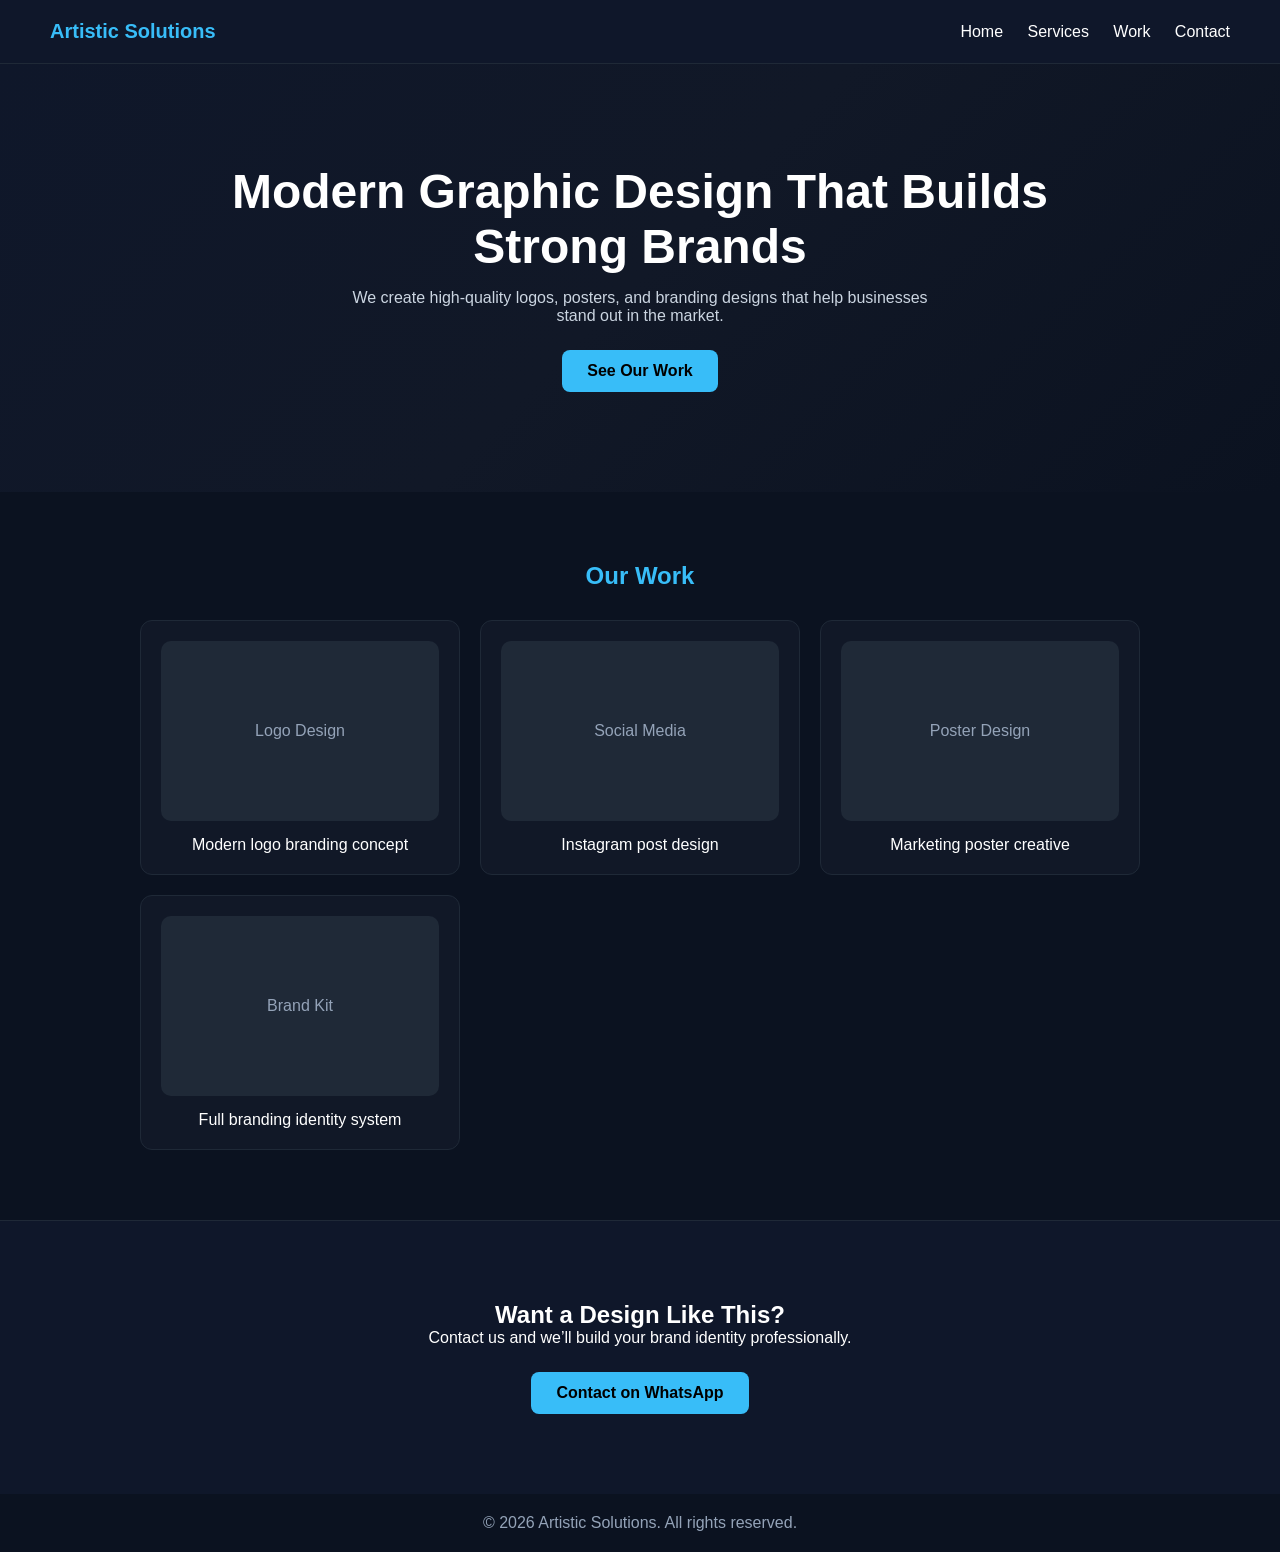
==== graphic-design.html @ 1f58fb9c "graphic-design.html" ====
<!DOCTYPE html>
<html lang="en">
<head>
  <meta charset="UTF-8" />
  <meta name="viewport" content="width=device-width, initial-scale=1.0" />
  <title>Graphic Design - Artistic Solutions</title>

  <style>
    *{
      margin:0;
      padding:0;
      box-sizing:border-box;
      font-family:Arial, sans-serif;
    }

    body{
      background:#0b1220;
      color:#fff;
    }

    /* NAV */
    nav{
      display:flex;
      justify-content:space-between;
      align-items:center;
      padding:20px 50px;
      position:sticky;
      top:0;
      background:#0f172a;
      border-bottom:1px solid #1f2937;
    }

    nav h2{
      color:#38bdf8;
      font-size:20px;
    }

    nav a{
      color:#fff;
      text-decoration:none;
      margin-left:20px;
    }

    nav a:hover{
      color:#38bdf8;
    }

    /* HERO */
    .hero{
      padding:100px 20px;
      text-align:center;
      background:linear-gradient(135deg,#0f172a,#111827,#0b1220);
    }

    .hero h1{
      font-size:48px;
      max-width:900px;
      margin:auto;
    }

    .hero p{
      margin-top:15px;
      color:#cbd5e1;
      max-width:600px;
      margin-left:auto;
      margin-right:auto;
    }

    .btn{
      display:inline-block;
      margin-top:25px;
      padding:12px 25px;
      background:#38bdf8;
      color:#000;
      font-weight:bold;
      border-radius:8px;
      text-decoration:none;
    }

    /* SECTION */
    .section{
      padding:70px 20px;
      text-align:center;
    }

    .section h2{
      color:#38bdf8;
      margin-bottom:20px;
    }

    /* GRID */
    .grid{
      display:grid;
      grid-template-columns:repeat(auto-fit,minmax(250px,1fr));
      gap:20px;
      max-width:1000px;
      margin:auto;
      margin-top:30px;
    }

    .card{
      background:#111827;
      padding:20px;
      border-radius:12px;
      border:1px solid #1f2937;
      transition:0.3s;
    }

    .card:hover{
      transform:translateY(-8px);
      border-color:#38bdf8;
    }

    .img-box{
      height:180px;
      background:#1f2937;
      border-radius:10px;
      margin-bottom:15px;
      display:flex;
      align-items:center;
      justify-content:center;
      color:#94a3b8;
    }

    /* CTA */
    .cta{
      text-align:center;
      padding:80px 20px;
      background:#0f172a;
      border-top:1px solid #1f2937;
    }

    footer{
      text-align:center;
      padding:20px;
      color:#94a3b8;
    }
  </style>
</head>
<body>

  <!-- NAV -->
  <nav>
    <h2>Artistic Solutions</h2>
    <div>
      <a href="index.html">Home</a>
      <a href="index.html#services">Services</a>
      <a href="#portfolio">Work</a>
      <a href="#contact">Contact</a>
    </div>
  </nav>

  <!-- HERO -->
  <section class="hero">
    <h1>Modern Graphic Design That Builds Strong Brands</h1>
    <p>We create high-quality logos, posters, and branding designs that help businesses stand out in the market.</p>
    <a class="btn" href="#portfolio">See Our Work</a>
  </section>

  <!-- PORTFOLIO -->
  <section class="section" id="portfolio">
    <h2>Our Work</h2>

    <div class="grid">

      <div class="card">
        <div class="img-box">Logo Design</div>
        <p>Modern logo branding concept</p>
      </div>

      <div class="card">
        <div class="img-box">Social Media</div>
        <p>Instagram post design</p>
      </div>

      <div class="card">
        <div class="img-box">Poster Design</div>
        <p>Marketing poster creative</p>
      </div>

      <div class="card">
        <div class="img-box">Brand Kit</div>
        <p>Full branding identity system</p>
      </div>

    </div>
  </section>

  <!-- CTA -->
  <section class="cta" id="contact">
    <h2>Want a Design Like This?</h2>
    <p>Contact us and we’ll build your brand identity professionally.</p>
    <a class="btn" href="https://wa.me/92XXXXXXXXXX">Contact on WhatsApp</a>
  </section>

  <footer>
    © 2026 Artistic Solutions. All rights reserved.
  </footer>

</body>
</html>
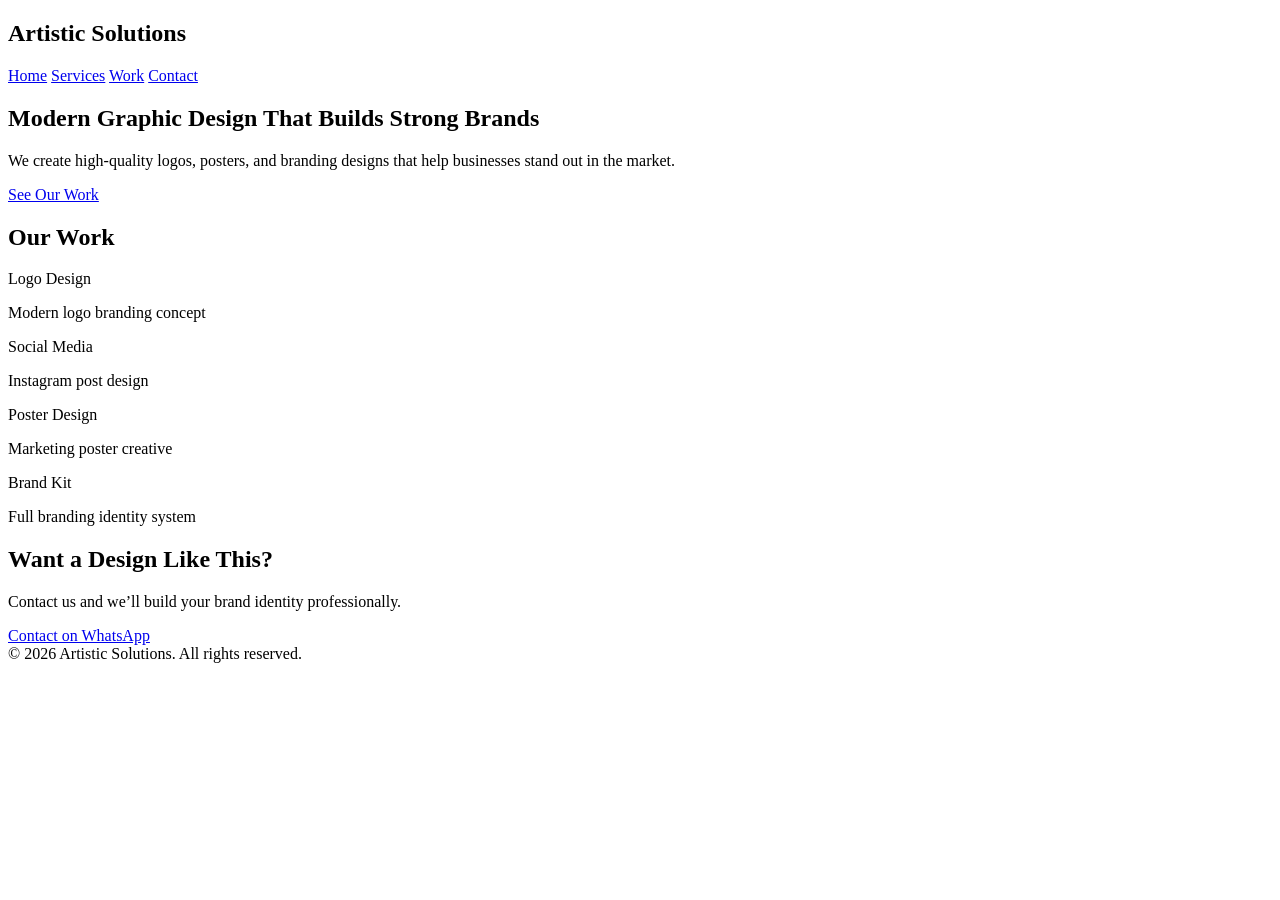
==== commit 9a9f2ac4: "Update graphic-design.html" ====
--- a/graphic-design.html
+++ b/graphic-design.html
@@ -5,137 +5,7 @@
   <meta name="viewport" content="width=device-width, initial-scale=1.0" />
   <title>Graphic Design - Artistic Solutions</title>
 
-  <style>
-    *{
-      margin:0;
-      padding:0;
-      box-sizing:border-box;
-      font-family:Arial, sans-serif;
-    }
-
-    body{
-      background:#0b1220;
-      color:#fff;
-    }
-
-    /* NAV */
-    nav{
-      display:flex;
-      justify-content:space-between;
-      align-items:center;
-      padding:20px 50px;
-      position:sticky;
-      top:0;
-      background:#0f172a;
-      border-bottom:1px solid #1f2937;
-    }
-
-    nav h2{
-      color:#38bdf8;
-      font-size:20px;
-    }
-
-    nav a{
-      color:#fff;
-      text-decoration:none;
-      margin-left:20px;
-    }
-
-    nav a:hover{
-      color:#38bdf8;
-    }
-
-    /* HERO */
-    .hero{
-      padding:100px 20px;
-      text-align:center;
-      background:linear-gradient(135deg,#0f172a,#111827,#0b1220);
-    }
-
-    .hero h1{
-      font-size:48px;
-      max-width:900px;
-      margin:auto;
-    }
-
-    .hero p{
-      margin-top:15px;
-      color:#cbd5e1;
-      max-width:600px;
-      margin-left:auto;
-      margin-right:auto;
-    }
-
-    .btn{
-      display:inline-block;
-      margin-top:25px;
-      padding:12px 25px;
-      background:#38bdf8;
-      color:#000;
-      font-weight:bold;
-      border-radius:8px;
-      text-decoration:none;
-    }
-
-    /* SECTION */
-    .section{
-      padding:70px 20px;
-      text-align:center;
-    }
-
-    .section h2{
-      color:#38bdf8;
-      margin-bottom:20px;
-    }
-
-    /* GRID */
-    .grid{
-      display:grid;
-      grid-template-columns:repeat(auto-fit,minmax(250px,1fr));
-      gap:20px;
-      max-width:1000px;
-      margin:auto;
-      margin-top:30px;
-    }
-
-    .card{
-      background:#111827;
-      padding:20px;
-      border-radius:12px;
-      border:1px solid #1f2937;
-      transition:0.3s;
-    }
-
-    .card:hover{
-      transform:translateY(-8px);
-      border-color:#38bdf8;
-    }
-
-    .img-box{
-      height:180px;
-      background:#1f2937;
-      border-radius:10px;
-      margin-bottom:15px;
-      display:flex;
-      align-items:center;
-      justify-content:center;
-      color:#94a3b8;
-    }
-
-    /* CTA */
-    .cta{
-      text-align:center;
-      padding:80px 20px;
-      background:#0f172a;
-      border-top:1px solid #1f2937;
-    }
-
-    footer{
-      text-align:center;
-      padding:20px;
-      color:#94a3b8;
-    }
-  </style>
+ 
 </head>
 <body>
 
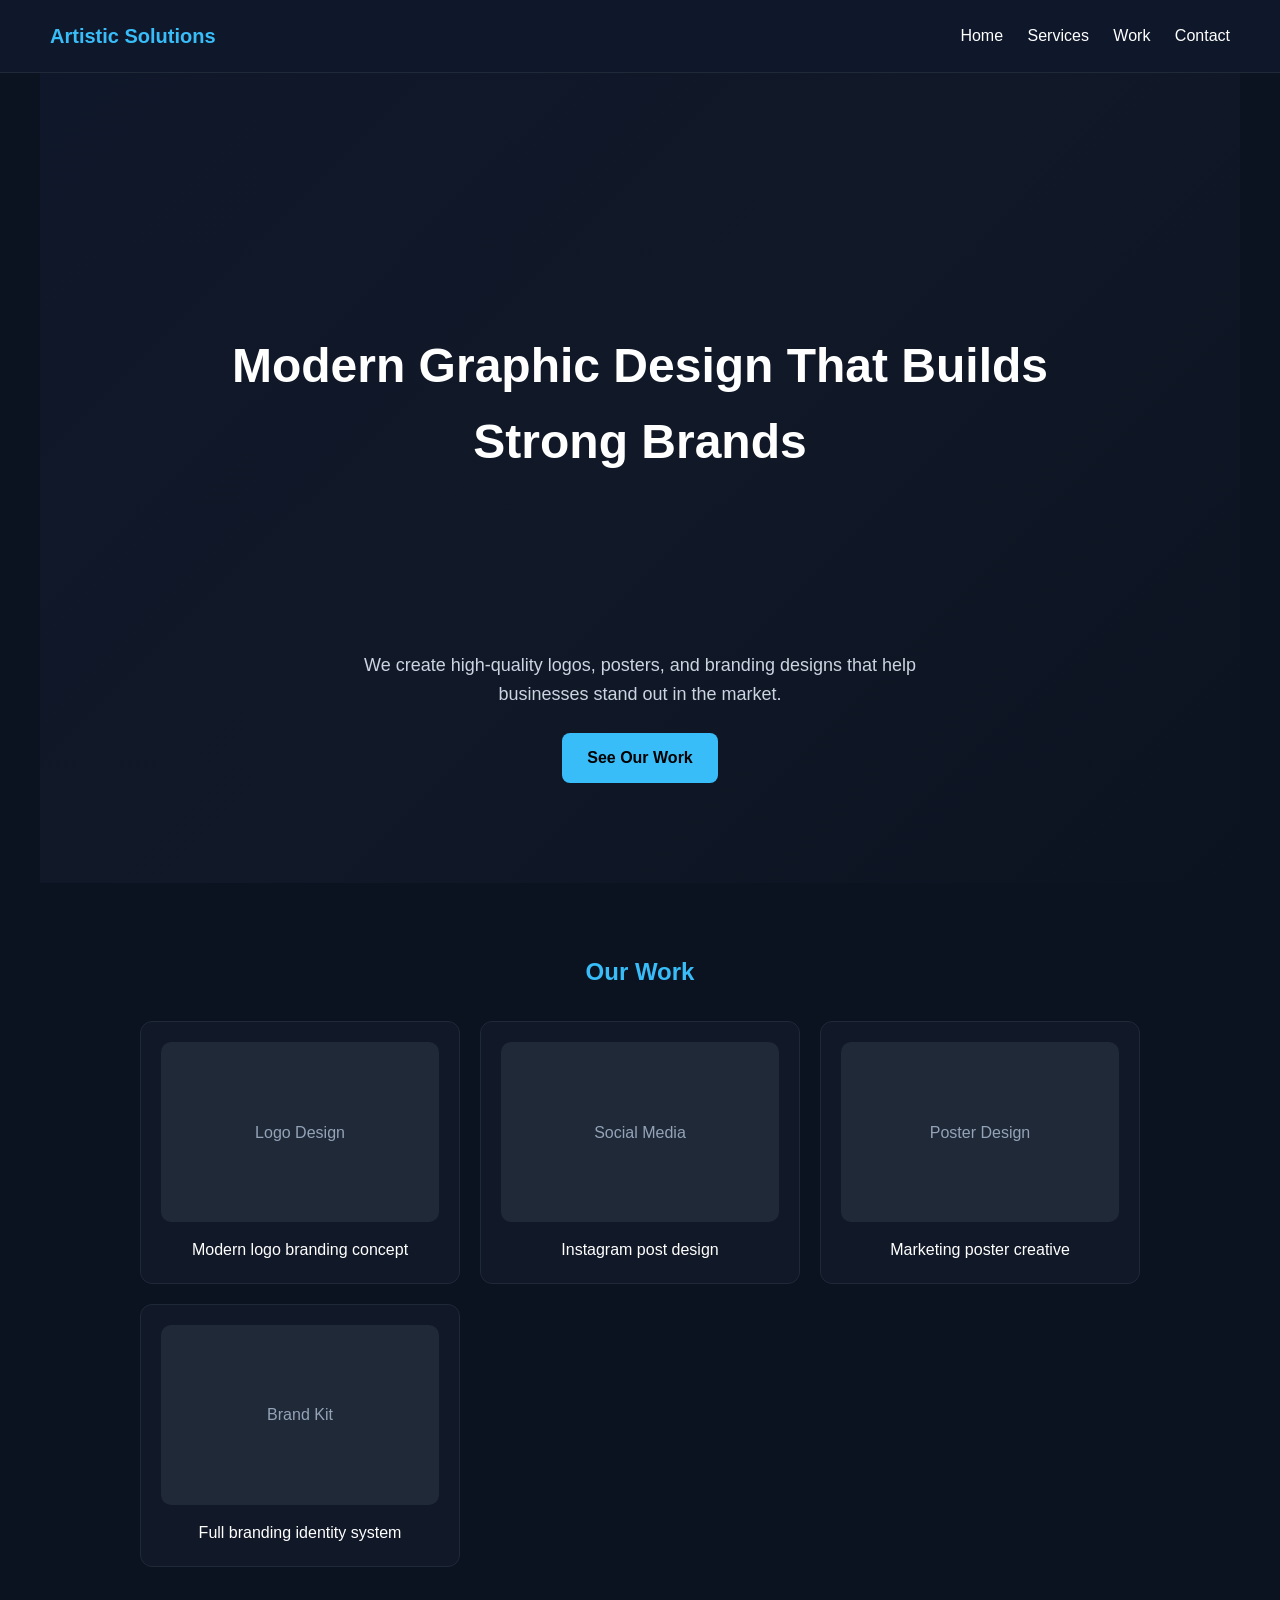
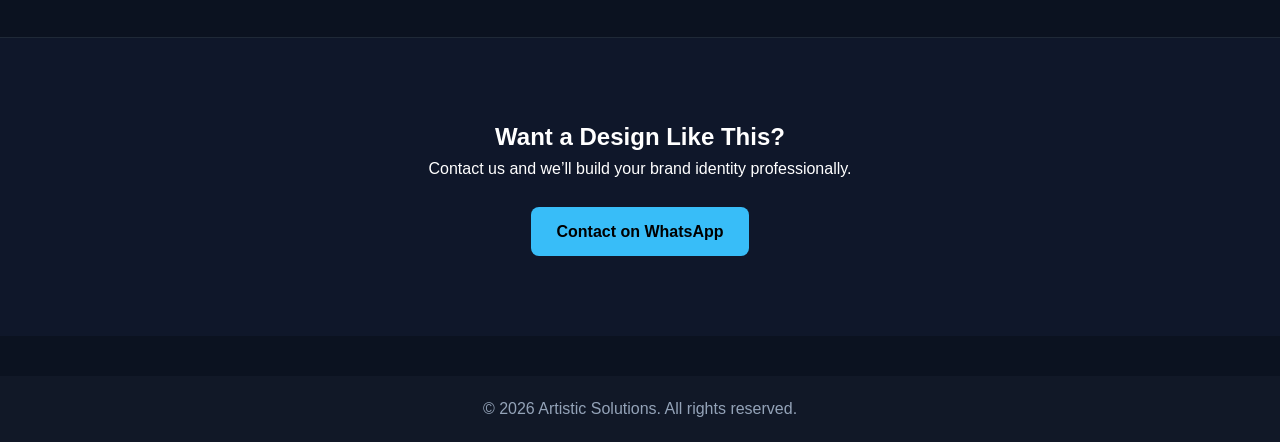
==== commit 7a8290c9: "Update graphic-design.html" ====
--- a/graphic-design.html
+++ b/graphic-design.html
@@ -4,7 +4,7 @@
   <meta charset="UTF-8" />
   <meta name="viewport" content="width=device-width, initial-scale=1.0" />
   <title>Graphic Design - Artistic Solutions</title>
-
+<link rel="stylesheet" href="style.css">
  
 </head>
 <body>
--- a/style.css
+++ b/style.css
@@ -0,0 +1,271 @@
+* {
+  margin: 0;
+  padding: 0;
+  box-sizing: border-box;
+  font-family: Arial, sans-serif;
+}
+
+body {
+  background: #0f172a;
+  color: white;
+  line-height: 1.6;
+}
+
+/* HEADER */
+header {
+  width: 100%;
+  max-width: 1200px;
+  margin: auto;
+  display: flex;
+  justify-content: space-between;
+  align-items: center;
+  padding: 15px 20px;
+  background: #111827;
+  position: sticky;
+  top: 0;
+  z-index: 1000;
+}
+
+.logo img {
+  height: 60px;
+  width: auto;
+  display: block;
+}
+
+nav {
+  display: flex;
+  gap: 20px;
+}
+
+nav a {
+  color: white;
+  text-decoration: none;
+  transition: 0.3s;
+}
+
+nav a:hover {
+  color: #38bdf8;
+}
+
+/* HERO */
+.hero {
+  height: 90vh;
+  max-width: 1200px;
+  margin: auto;
+  display: flex;
+  flex-direction: column;
+  justify-content: center;
+  align-items: center;
+  text-align: center;
+  padding: 20px;
+  background: linear-gradient(to right, #0f172a, #1e293b);
+}
+
+.hero h1 {
+  font-size: 48px;
+  margin-bottom: 15px;
+}
+
+.hero p {
+  font-size: 18px;
+  max-width: 600px;
+  color: #cbd5e1;
+}
+
+.btn {
+  margin-top: 20px;
+  padding: 12px 25px;
+  background: #38bdf8;
+  color: black;
+  font-weight: bold;
+  border-radius: 8px;
+  text-decoration: none;
+}
+
+/* SECTIONS */
+.section {
+  max-width: 1100px;
+  margin: auto;
+  padding: 80px 20px;
+  text-align: center;
+}
+
+/* CARDS */
+.cards {
+  display: grid;
+  grid-template-columns: repeat(auto-fit, minmax(240px, 1fr));
+  gap: 25px;
+  margin-top: 30px;
+}
+
+.card {
+  background: #1e293b;
+  padding: 20px;
+  border-radius: 10px;
+  transition: 0.3s;
+}
+
+.card:hover {
+  transform: translateY(-5px);
+  background: #334155;
+}
+
+/* FOOTER */
+footer {
+  text-align: center;
+  padding: 20px;
+  background: #111827;
+  margin-top: 40px;
+  color: #94a3b8;
+}
+
+/* MOBILE FIX */
+@media (max-width: 768px) {
+
+  header {
+    flex-direction: column;
+    gap: 10px;
+  }
+
+  nav {
+    flex-wrap: wrap;
+    justify-content: center;
+  }
+
+  .hero h1 {
+    font-size: 32px;
+  }
+}
+
+
+ <style>
+    *{
+      margin:0;
+      padding:0;
+      box-sizing:border-box;
+      font-family:Arial, sans-serif;
+    }
+
+    body{
+      background:#0b1220;
+      color:#fff;
+    }
+
+    /* NAV */
+    nav{
+      display:flex;
+      justify-content:space-between;
+      align-items:center;
+      padding:20px 50px;
+      position:sticky;
+      top:0;
+      background:#0f172a;
+      border-bottom:1px solid #1f2937;
+    }
+
+    nav h2{
+      color:#38bdf8;
+      font-size:20px;
+    }
+
+    nav a{
+      color:#fff;
+      text-decoration:none;
+      margin-left:20px;
+    }
+
+    nav a:hover{
+      color:#38bdf8;
+    }
+
+    /* HERO */
+    .hero{
+      padding:100px 20px;
+      text-align:center;
+      background:linear-gradient(135deg,#0f172a,#111827,#0b1220);
+    }
+
+    .hero h1{
+      font-size:48px;
+      max-width:900px;
+      margin:auto;
+    }
+
+    .hero p{
+      margin-top:15px;
+      color:#cbd5e1;
+      max-width:600px;
+      margin-left:auto;
+      margin-right:auto;
+    }
+
+    .btn{
+      display:inline-block;
+      margin-top:25px;
+      padding:12px 25px;
+      background:#38bdf8;
+      color:#000;
+      font-weight:bold;
+      border-radius:8px;
+      text-decoration:none;
+    }
+
+    /* SECTION */
+    .section{
+      padding:70px 20px;
+      text-align:center;
+    }
+
+    .section h2{
+      color:#38bdf8;
+      margin-bottom:20px;
+    }
+
+    /* GRID */
+    .grid{
+      display:grid;
+      grid-template-columns:repeat(auto-fit,minmax(250px,1fr));
+      gap:20px;
+      max-width:1000px;
+      margin:auto;
+      margin-top:30px;
+    }
+
+    .card{
+      background:#111827;
+      padding:20px;
+      border-radius:12px;
+      border:1px solid #1f2937;
+      transition:0.3s;
+    }
+
+    .card:hover{
+      transform:translateY(-8px);
+      border-color:#38bdf8;
+    }
+
+    .img-box{
+      height:180px;
+      background:#1f2937;
+      border-radius:10px;
+      margin-bottom:15px;
+      display:flex;
+      align-items:center;
+      justify-content:center;
+      color:#94a3b8;
+    }
+
+    /* CTA */
+    .cta{
+      text-align:center;
+      padding:80px 20px;
+      background:#0f172a;
+      border-top:1px solid #1f2937;
+    }
+
+    footer{
+      text-align:center;
+      padding:20px;
+      color:#94a3b8;
+    }
+  </style>
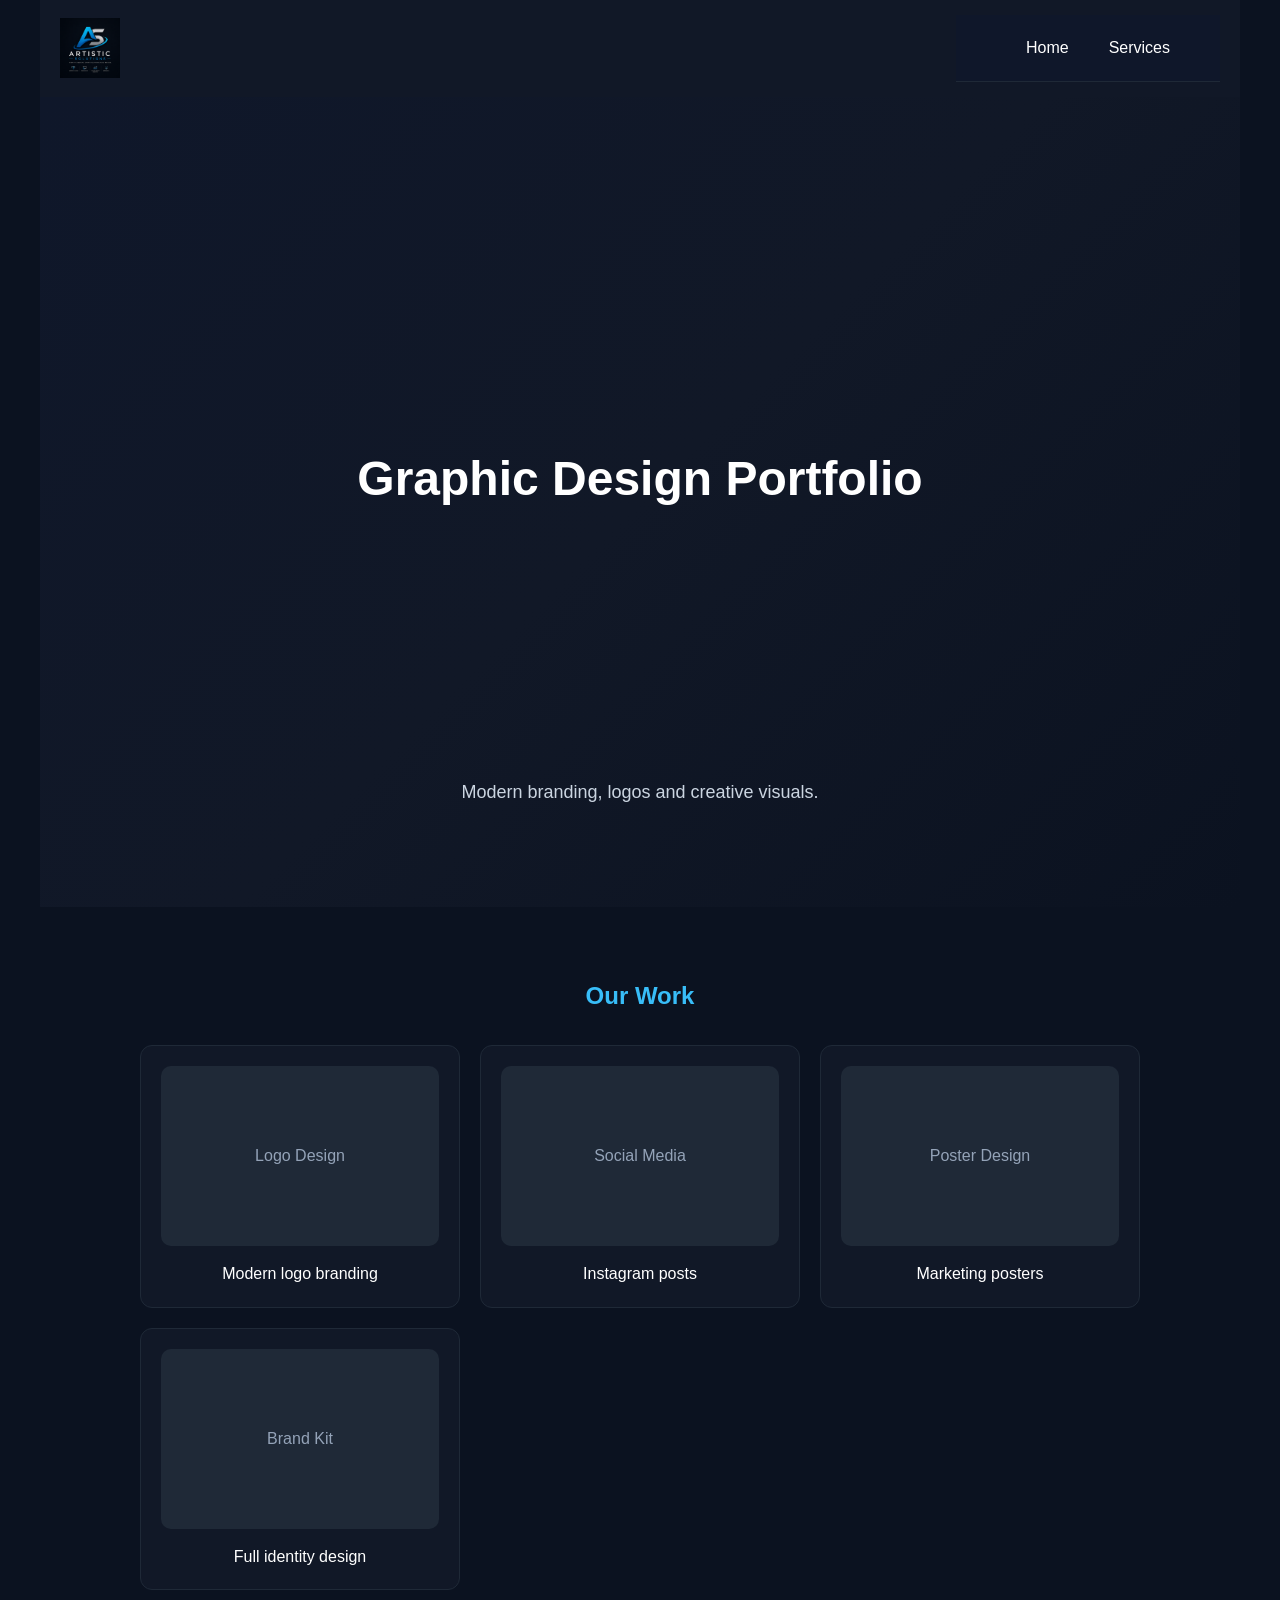
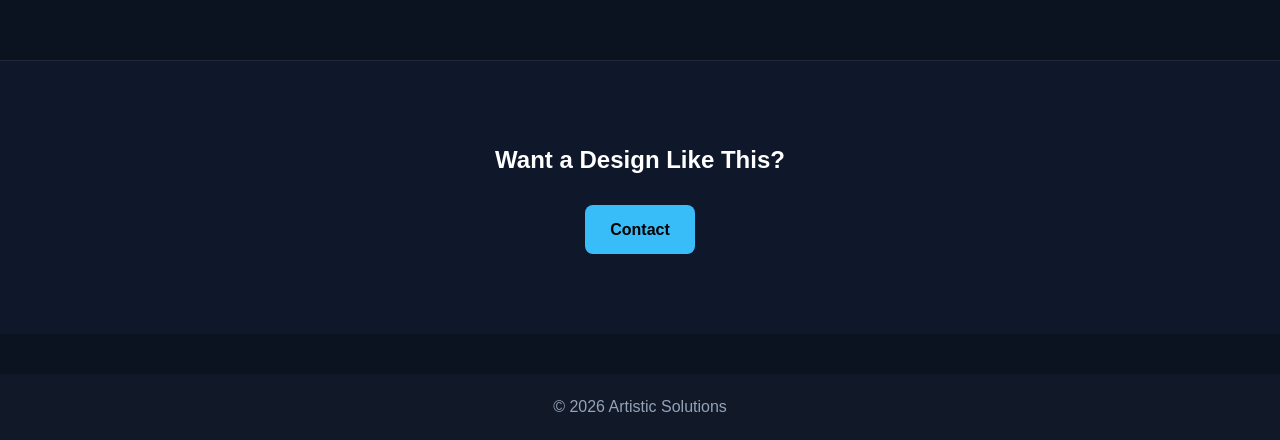
==== commit 46f3e87b: "Update graphic-design.html" ====
--- a/graphic-design.html
+++ b/graphic-design.html
@@ -3,69 +3,65 @@
 <head>
   <meta charset="UTF-8" />
   <meta name="viewport" content="width=device-width, initial-scale=1.0" />
-  <title>Graphic Design - Artistic Solutions</title>
-<link rel="stylesheet" href="style.css">
- 
+  <title>Graphic Design</title>
+
+  <link rel="stylesheet" href="style.css">
 </head>
+
 <body>
 
-  <!-- NAV -->
+<header>
+  <div class="logo">
+    <img src="ChatGPT Image Apr 28, 2026, 09_14_48 AM.png" alt="Logo">
+  </div>
+
   <nav>
-    <h2>Artistic Solutions</h2>
-    <div>
-      <a href="index.html">Home</a>
-      <a href="index.html#services">Services</a>
-      <a href="#portfolio">Work</a>
-      <a href="#contact">Contact</a>
+    <a href="index.html">Home</a>
+    <a href="index.html#services">Services</a>
+  </nav>
+</header>
+
+<section class="hero">
+  <h1>Graphic Design Portfolio</h1>
+  <p>Modern branding, logos and creative visuals.</p>
+</section>
+
+<section class="section">
+  <h2>Our Work</h2>
+
+  <div class="grid">
+
+    <div class="card">
+      <div class="img-box">Logo Design</div>
+      <p>Modern logo branding</p>
     </div>
-  </nav>
 
-  <!-- HERO -->
-  <section class="hero">
-    <h1>Modern Graphic Design That Builds Strong Brands</h1>
-    <p>We create high-quality logos, posters, and branding designs that help businesses stand out in the market.</p>
-    <a class="btn" href="#portfolio">See Our Work</a>
-  </section>
+    <div class="card">
+      <div class="img-box">Social Media</div>
+      <p>Instagram posts</p>
+    </div>
 
-  <!-- PORTFOLIO -->
-  <section class="section" id="portfolio">
-    <h2>Our Work</h2>
+    <div class="card">
+      <div class="img-box">Poster Design</div>
+      <p>Marketing posters</p>
+    </div>
 
-    <div class="grid">
+    <div class="card">
+      <div class="img-box">Brand Kit</div>
+      <p>Full identity design</p>
+    </div>
 
-      <div class="card">
-        <div class="img-box">Logo Design</div>
-        <p>Modern logo branding concept</p>
-      </div>
+  </div>
+</section>
 
-      <div class="card">
-        <div class="img-box">Social Media</div>
-        <p>Instagram post design</p>
-      </div>
+<section class="cta">
+  <h2>Want a Design Like This?</h2>
+  <a class="btn" href="https://wa.me/92XXXXXXXXXX">Contact</a>
+</section>
 
-      <div class="card">
-        <div class="img-box">Poster Design</div>
-        <p>Marketing poster creative</p>
-      </div>
-
-      <div class="card">
-        <div class="img-box">Brand Kit</div>
-        <p>Full branding identity system</p>
-      </div>
-
-    </div>
-  </section>
-
-  <!-- CTA -->
-  <section class="cta" id="contact">
-    <h2>Want a Design Like This?</h2>
-    <p>Contact us and we’ll build your brand identity professionally.</p>
-    <a class="btn" href="https://wa.me/92XXXXXXXXXX">Contact on WhatsApp</a>
-  </section>
-
-  <footer>
-    © 2026 Artistic Solutions. All rights reserved.
-  </footer>
+<footer>
+  © 2026 Artistic Solutions
+</footer>
 
 </body>
 </html>
